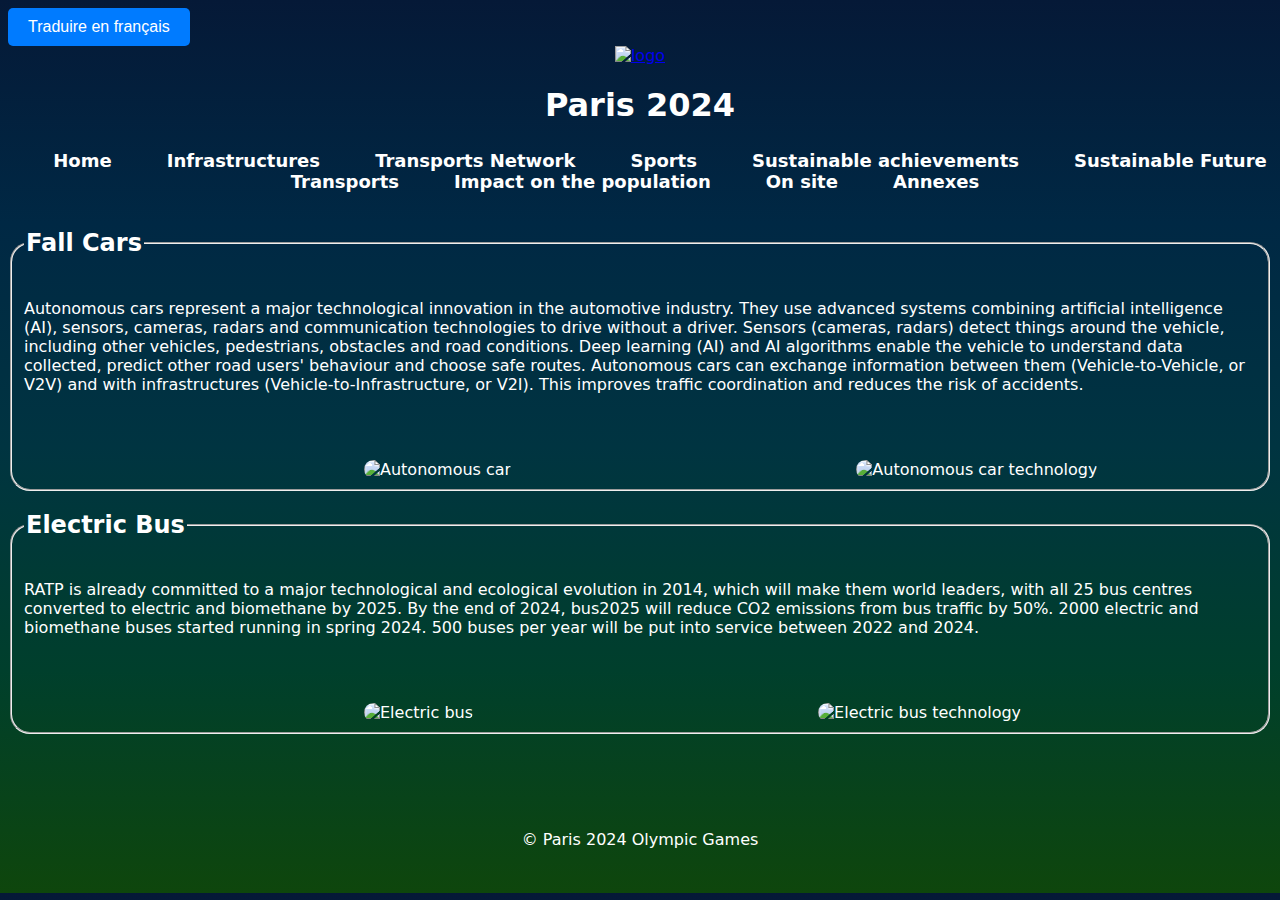
==== transportsFuturDurable.html @ f5bd85f0 "Ajout des fichiers" ====
<!doctype html>
<html lang="en">
  <head>
    <meta charset="utf-8" />
    <meta name="viewport" content="width=device-width" />
    <title>Paris 2024</title>
    <link href="style.css" rel="stylesheet" />
    <link rel="shortcut icon" type="image/png" href="Image/LogoLa.png" />
  </head>
  
  <body>
    <button class="translate-btn" onclick="toggleTranslation()">Traduire en français</button>

    <script>
      let currentLanguage = "english";

      function toggleTranslation() {
        const translations = {
          english: {
            headerTitle: "Paris 2024",
            nav: ["Home", "Infrastructures", "Transports Network", "Sports", "Sustainable achievements", "Sustainable Future Transports", "Impact on the population", "On site", "Annexes"],
            sections: [
              {
                title: "Fall Cars",
                text: "Autonomous cars represent a major technological innovation in the automotive industry. They use advanced systems combining artificial intelligence (AI), sensors, cameras, radars and communication technologies to drive without a driver. Sensors (cameras, radars) detect things around the vehicle, including other vehicles, pedestrians, obstacles and road conditions. Deep learning (AI) and AI algorithms enable the vehicle to understand data collected, predict other road users' behaviour and choose safe routes. Autonomous cars can exchange information between them (Vehicle-to-Vehicle, or V2V) and with infrastructures (Vehicle-to-Infrastructure, or V2I). This improves traffic coordination and reduces the risk of accidents."
              },
              {
                title: "Electric Bus",
                text: "RATP is already committed to a major technological and ecological evolution in 2014, which will make them world leaders, with all 25 bus centres converted to electric and biomethane by 2025. By the end of 2024, bus2025 will reduce CO2 emissions from bus traffic by 50%. 2000 electric and biomethane buses started running in spring 2024. 500 buses per year will be put into service between 2022 and 2024."
              }
            ],
            buttonText: "Traduire en français",
          },
          french: {
            headerTitle: "Paris 2024",
            nav: ["Accueil", "Infrastructures", "Réseau de Transports", "Sports", "Réalisations pérennes", "Transports Durables Futurs", "Impact sur la populations", "Sur place", "Annexes"],
            sections: [
              {
                title: "Voitures Autonomes",
                text: "Les voitures autonomes représentent une innovation technologique majeure dans l'industrie automobile. Elles utilisent des systèmes avancés combinant intelligence artificielle (IA), capteurs, caméras, radars et technologies de communication pour conduire sans conducteur. Les capteurs (caméras, radars) détectent les objets autour du véhicule, y compris les autres véhicules, les piétons, les obstacles et les conditions de la route. L'apprentissage profond (IA) et les algorithmes d'IA permettent au véhicule de comprendre les données collectées, de prédire le comportement des autres usagers de la route et de choisir des itinéraires sécurisés. Les voitures autonomes peuvent échanger des informations entre elles (Vehicle-to-Vehicle ou V2V) et avec les infrastructures (Vehicle-to-Infrastructure ou V2I). Cela améliore la coordination du trafic et réduit le risque d'accidents."
              },
              {
                title: "Bus Électriques",
                text: "La RATP s'est déjà engagée dans une évolution technologique et écologique majeure dès 2014, ce qui les placera en tant que leaders mondiaux, avec les 25 centres bus entièrement convertis à l'électrique et au biométhane d'ici 2025. À la fin de 2024, le projet bus2025 aura réduit de 50% les émissions de CO2 du trafic bus. 2000 bus électriques et au biométhane ont commencé à circuler au printemps 2024. 500 bus par an seront mis en service entre 2022 et 2024."
              }
            ],
            buttonText: "Traduire en anglais",
          }
        };

        const lang = translations[currentLanguage];

        // Mise à jour des textes principaux
        document.getElementById("header-title").innerText = lang.headerTitle;

        // Mise à jour de la navigation
        const navItems = document.querySelectorAll("nav ul li a");
        navItems.forEach((item, index) => {
          item.innerText = lang.nav[index];
        });

        // Mise à jour des sections
        const sectionTitles = document.querySelectorAll("legend h2");
        const sectionTexts = document.querySelectorAll("fieldset p");
        lang.sections.forEach((section, index) => {
          sectionTitles[index].innerText = section.title;
          sectionTexts[index].innerText = section.text;
        });

        // Mise à jour du bouton
        document.querySelector(".translate-btn").innerText = lang.buttonText;

        // Changement de langue
        currentLanguage = currentLanguage === "english" ? "french" : "english";
      }
    </script>

    <header>
      <a href="index.html">
        <img src="Image/logoo.png" id="logo" alt="logo" />
      </a>
      <h1 id="header-title">Paris 2024</h1>
      <nav>
        <ul>
          <li><a href="index.html" id="nav-home">Home</a></li>
          <li><a href="infrastructures.html" id="nav-infra">Infrastructures</a></li>
          <li><a href="transports.html" id="nav-transports">Transports Network</a></li>
          <li><a href="sports.html" id="nav-sports">Sports</a></li>
          <li><a href="perennes.html" id="nav-achievements">Sustainable achievements</a></li>
          <li><a href="transportsFuturDurable.html" id="nav-durable">Sustainable Future Transports</a></li>
          <li><a href="impactHabitant.html" id="nav-population">Impact on the population</a></li>
          <li><a href="surPlace.html">On site</a></li>
          <li><a href="annexes.html">Annexes</a></li>
        </ul>
      </nav>
    </header>
    
    <fieldset>
      <legend>
        <h2>Fall Cars</h2>
      </legend>
      <p>
        Autonomous cars represent a major technological innovation in the automotive industry. They use advanced systems combining artificial intelligence (AI), sensors, cameras, radars and communication technologies to drive without a driver. Sensors (cameras, radars) detect things around the vehicle, including other vehicles, pedestrians, obstacles and road conditions. Deep learning (AI) and AI algorithms enable the vehicle to understand data collected, predict other road users' behaviour and choose safe routes. Autonomous cars can exchange information between them (Vehicle-to-Vehicle, or V2V) and with infrastructures (Vehicle-to-Infrastructure, or V2I). This improves traffic coordination and reduces the risk of accidents.
      </p>

      <section class="transports">
        <img src="Image/voitureAutomne.jpg" id="transports2" alt="Autonomous car"/>
        <img src="Image/voitureAutomne2.jpeg" id="transports2" alt="Autonomous car technology"/>
      </section>
    </fieldset>

    <fieldset>
      <legend>
        <h2>Electric Bus</h2>
      </legend>
      <p>
        RATP is already committed to a major technological and ecological evolution in 2014, which will make them world leaders, with all 25 bus centres converted to electric and biomethane by 2025. By the end of 2024, bus2025 will reduce CO2 emissions from bus traffic by 50%. 2000 electric and biomethane buses started running in spring 2024. 500 buses per year will be put into service between 2022 and 2024.
      </p>

      <section class="transports">
        <img src="Image/Bus.jpg" id="transports2" alt="Electric bus"/>
        <img src="Image/Bus2.jpg" id="transports2" alt="Electric bus technology"/>
      </section>
    </fieldset>

    <footer>© Paris 2024 Olympic Games</footer>
  </body>
</html>
---- style.css ----
header {
  text-align: center;
}

body {
  background-image: linear-gradient(to bottom, #051937, #002844, #003441, #003f2c, #0e460c);
  color: white;
  font-family: system-ui, -apple-system, BlinkMacSystemFont, 'Segoe UI', Roboto, Oxygen, Ubuntu, Cantarell, 'Open Sans', 'Helvetica Neue', sans-serif;
}

footer {
  margin-top: 5%;
  color: white;
  height: 55px;
  padding-top: 33px;
  text-align: center;
}

nav {
  text-align: center;
  padding: 1px;
  margin-top: -1%;
}

#Hollywood {
  width: 80%;
  border-radius: 10px;
}

.JO {
  display: inline-block;
  margin-left: 700px;
}

#Village {
  margin-left: 740px;
  border-radius: 10px;
}

.JO2 {
  display: inline-block;
  margin-left: 825px;
}

#logo {
  width: 5%;
}

nav a {
  text-decoration: none;
  font-weight: bold;
  padding-right: 50px;
  color: white;
  height: 20px;
  font-size: 18px;
}

nav a:hover {
  color: #1e90ff;
}

nav li {
  display: inline;
  list-style: none;
}

fieldset {
  border-radius: 20px;
}

#plageLa {
  display: inline-block;
  width: 25%;
  margin-left: 340px;
  border-radius: 10px;
}

.transports {
  display: inline-block;
}

#transports2 {
  width: 25%;
  margin-left: 340px;
  margin-top: 50px;
  border-radius: 10px;
}

#ecriture {
  font-weight: bold;
}

#gras {
  font-weight: bold;
  color: violet;
}

.translate-btn {
  padding: 10px 20px;
  background-color: #007bff;
  color: white;
  border: none;
  cursor: pointer;
  font-size: 16px;
  border-radius: 5px;
}

.translate-btn:hover {
  background-color: #0056b3;
}

#NonJO {
  width: 27%;
  border-radius: 10px;
  position: relative;
  left: 800px;
}

#commentaire {
  position: relative;
  left: 1300px;
  top: 1px;
}

#imageSurPlace {
  width: 20%;
  display: inline-block;
  border-radius: 5px;
  margin: 50px;
  position: relative;
  left: 320px;
}

#imageSurPlace2 {
  width: 20%;
  display: inline-block;
  border-radius: 5px;
  margin: 50px;
  position: relative;
  left: 605px;
}

#lienCouleur {
  color: violet;
}
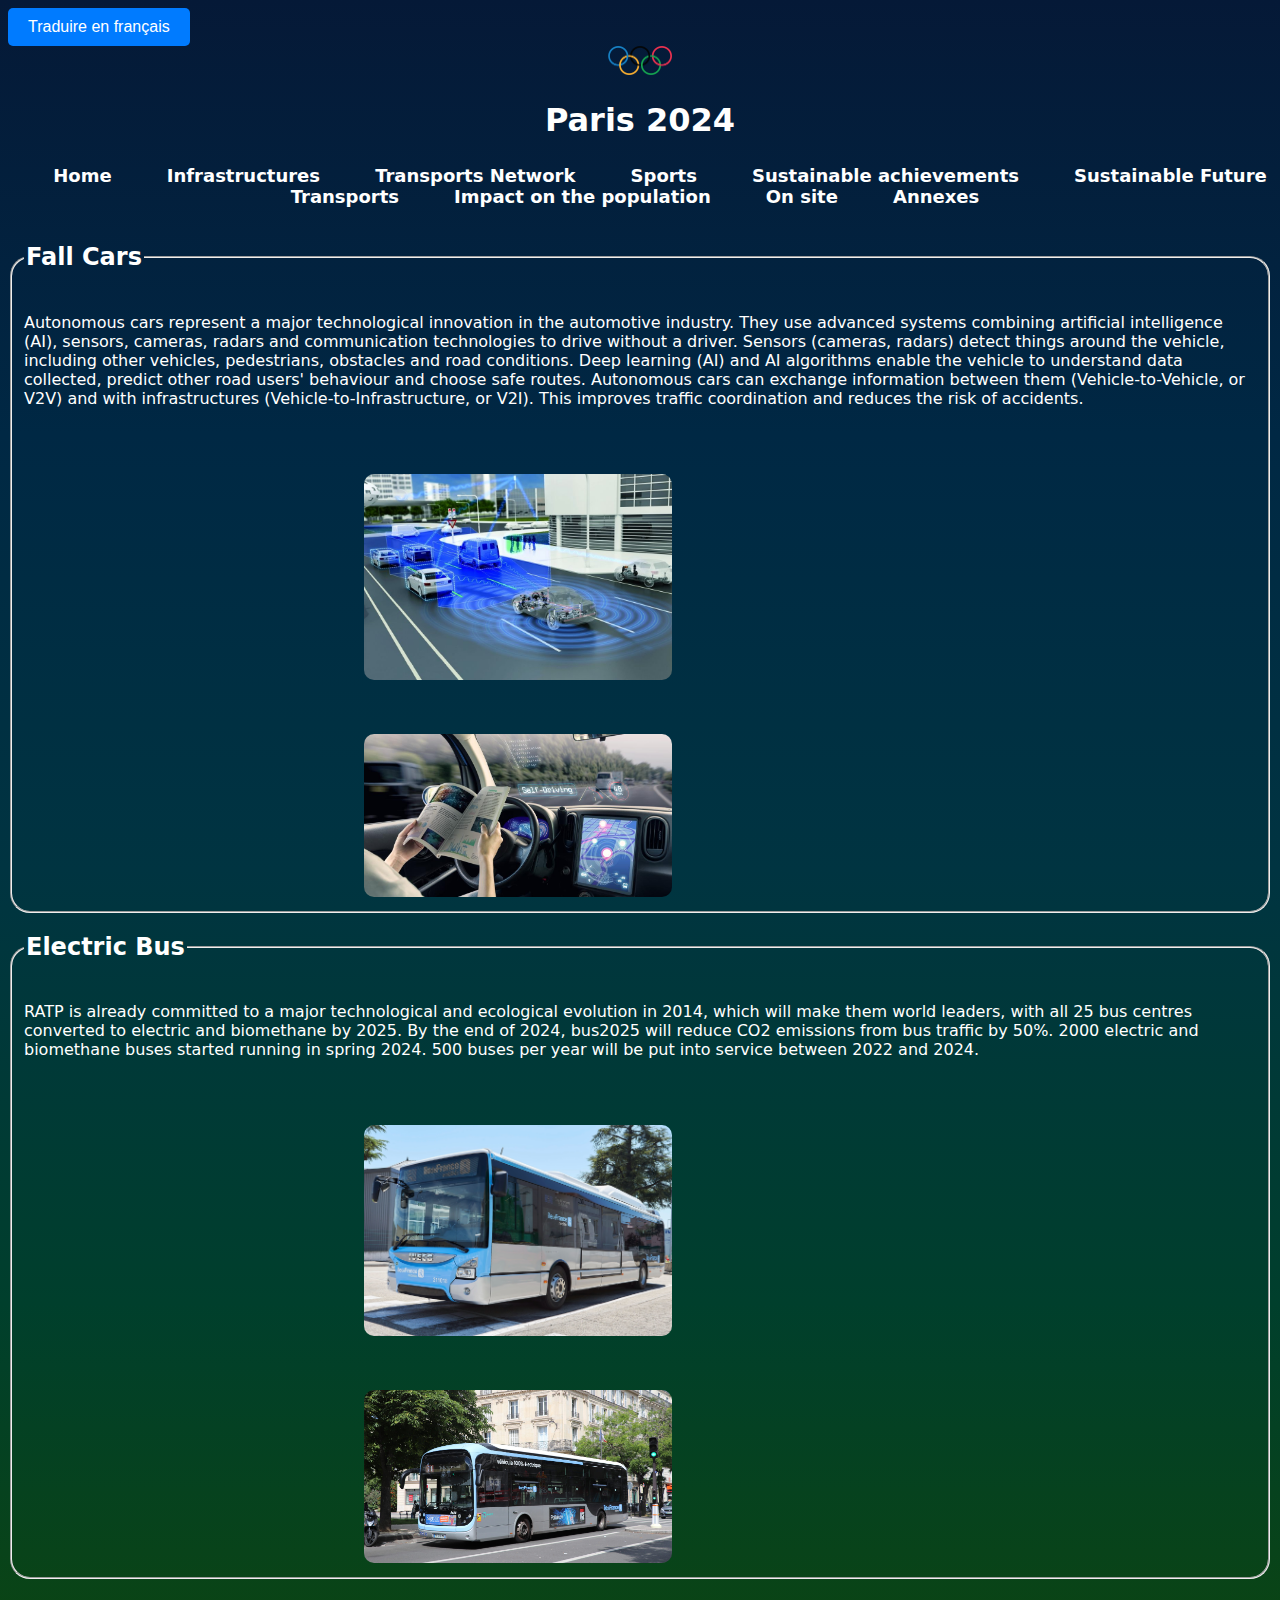
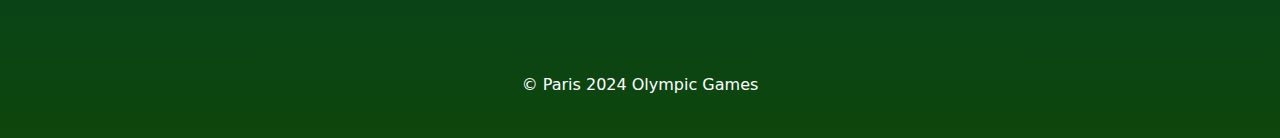
==== commit 6ccf218b: "Update transportsFuturDurable.html" ====
--- a/transportsFuturDurable.html
+++ b/transportsFuturDurable.html
@@ -5,7 +5,7 @@
     <meta name="viewport" content="width=device-width" />
     <title>Paris 2024</title>
     <link href="style.css" rel="stylesheet" />
-    <link rel="shortcut icon" type="image/png" href="Image/LogoLa.png" />
+    <link rel="shortcut icon" type="image/png" href="logoo.png" />
   </head>
   
   <body>
@@ -77,7 +77,7 @@
 
     <header>
       <a href="index.html">
-        <img src="Image/logoo.png" id="logo" alt="logo" />
+        <img src="logoo.png" id="logo" alt="logo" />
       </a>
       <h1 id="header-title">Paris 2024</h1>
       <nav>
@@ -104,8 +104,8 @@
       </p>
 
       <section class="transports">
-        <img src="Image/voitureAutomne.jpg" id="transports2" alt="Autonomous car"/>
-        <img src="Image/voitureAutomne2.jpeg" id="transports2" alt="Autonomous car technology"/>
+        <img src="voitureAutomne.jpg" id="transports2" alt="Autonomous car"/>
+        <img src="voitureAutomne2.jpeg" id="transports2" alt="Autonomous car technology"/>
       </section>
     </fieldset>
 
@@ -118,8 +118,8 @@
       </p>
 
       <section class="transports">
-        <img src="Image/Bus.jpg" id="transports2" alt="Electric bus"/>
-        <img src="Image/Bus2.jpg" id="transports2" alt="Electric bus technology"/>
+        <img src="Bus.jpg" id="transports2" alt="Electric bus"/>
+        <img src="Bus2.jpg" id="transports2" alt="Electric bus technology"/>
       </section>
     </fieldset>
 
